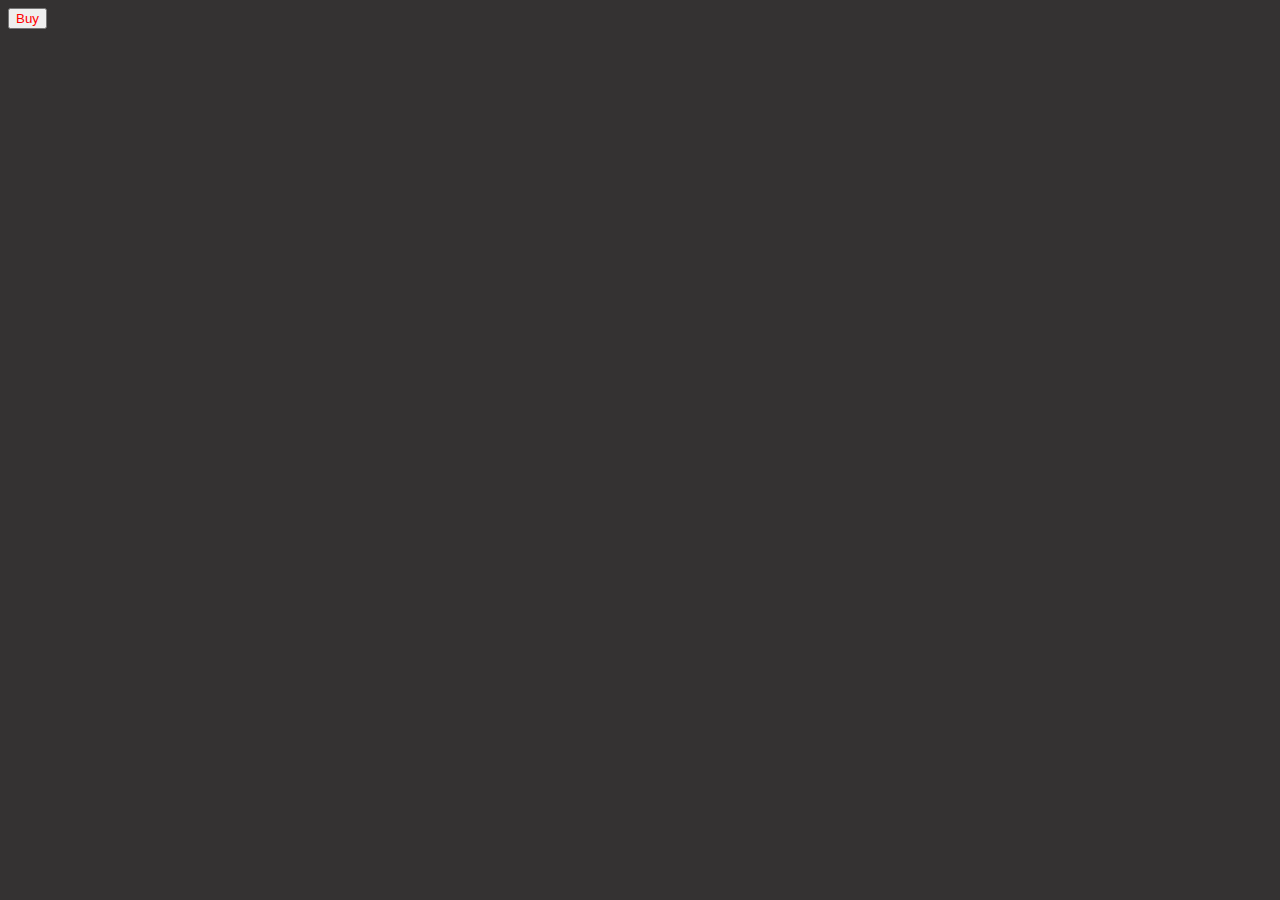
==== index.html @ 2ce54763 "Т" ====
<!DOCTYPE html>
<html lang="en">
<head>
    <meta charset="UTF-8">
    <meta name="viewport" content="width=device-width, initial-scale=1.0">
    <title>Document</title>
</head>
<link rel="stylesheet" href="style.css">
<body>
    <header>
        <button>Buy</button>
    </header>
</body>
</html>
---- style.css ----
body {
  background-color: rgb(52, 50, 50);
}

button {
  color: red;
}/*# sourceMappingURL=style.css.map */
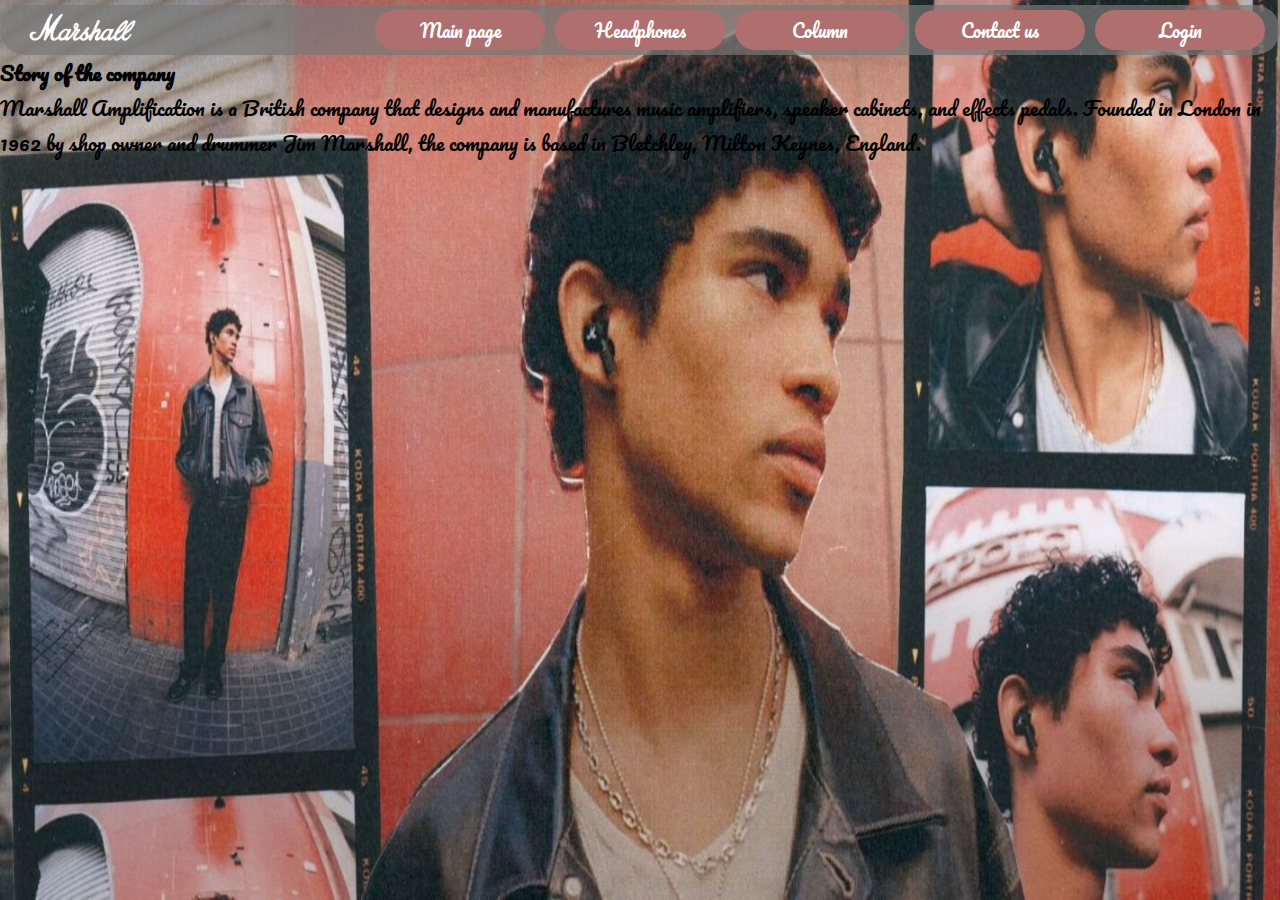
==== commit 53631234: "Main page" ====
--- a/index.html
+++ b/index.html
@@ -4,11 +4,31 @@
     <meta charset="UTF-8">
     <meta name="viewport" content="width=device-width, initial-scale=1.0">
     <title>Document</title>
+    <link rel="stylesheet" href="style.css">
 </head>
-<link rel="stylesheet" href="style.css">
 <body>
+    
     <header>
-        <button>Buy</button>
+        <div class="logo">
+            <img src="/img/original.png" alt="logo">
+        </div>
+        
+        <button class="menu-toggle" aria-label="Открыть меню">☰</button>
+        
+        <nav class="menu">
+            <div class="all"><button>Main page</button></div>
+            <div class="man"><button>Headphones</button></div>
+            <div class="children"><button>Column</button></div>
+            <div class="contact"><button>Contact us</button></div>
+            <div class="login"><button>Login</button></div>
+        </nav>
     </header>
+    <div class="story">
+        <h1>Story of the company</h1>
+        <div class="story-main">
+            Marshall Amplification is a British company that designs and manufactures music amplifiers, speaker cabinets, and effects pedals. Founded in London in 1962 by shop owner and drummer Jim Marshall, the company is based in Bletchley, Milton Keynes, England.
+        </div>
+    </div>
+    <script src="SkriptMain.js"></script>
 </body>
-</html>+</html>
--- a/style.css
+++ b/style.css
@@ -1,7 +1,92 @@
-body {
-  background-color: rgb(52, 50, 50);
+
+@import url('https://fonts.googleapis.com/css2?family=Pacifico&display=swap');
+* {
+  margin: 0;
+  padding: 0;
+  box-sizing: border-box;
+  font-family: "Pacifico", serif;
+  font-size: 20px;
 }
 
-button {
-  color: red;
-}/*# sourceMappingURL=style.css.map */+body {
+  background-image: url('/img/download (3).jpeg');
+  background-size: cover;
+  background-position: center;
+  background-repeat: no-repeat;
+  background-attachment: fixed;
+}
+
+header {
+  padding: 15px;
+  display: flex;
+  justify-content: space-between;
+  align-items: center;
+  background-color: rgba(119, 119, 119, 0.7);
+  height: 50px;
+  border-radius: 50px;
+  margin-top: 5px;
+}
+
+img {
+  position: fixed;
+  margin-top: -22px;
+  margin-left: 10px;
+  height: 40px;
+  width: auto;
+}
+
+.menu {
+  display: flex;
+  gap: 10px;
+}
+
+.menu button {
+  background-color: #b06f6f;
+  color: white;
+  border: none;
+  border-radius: 20px;
+  padding: 5px 12px;
+  cursor: pointer;
+  transition: background-color 0.3s ease;
+  font-size: 18px;
+  height: 40px;
+  width: 170px;
+}
+
+.menu button:hover {
+  background-color: #894040;
+}
+
+.menu button:focus {
+  outline: none;
+}
+
+.menu-toggle {
+  display: none; 
+  background: none;
+  border: none;
+  font-size: 24px;
+  cursor: pointer;
+  color: white;
+}
+
+@media (max-width: 1080px) {
+  .menu {
+    display: none; 
+    flex-direction: column;
+    position: absolute;
+    top: 60px;
+    right: 20px;
+    background-color: rgba(119, 119, 119, 0.9);
+    border-radius: 10px;
+    padding: 10px;
+  }
+
+  .menu.active {
+    display: flex; 
+  }
+
+  .menu-toggle {
+    display: block; 
+  }
+}
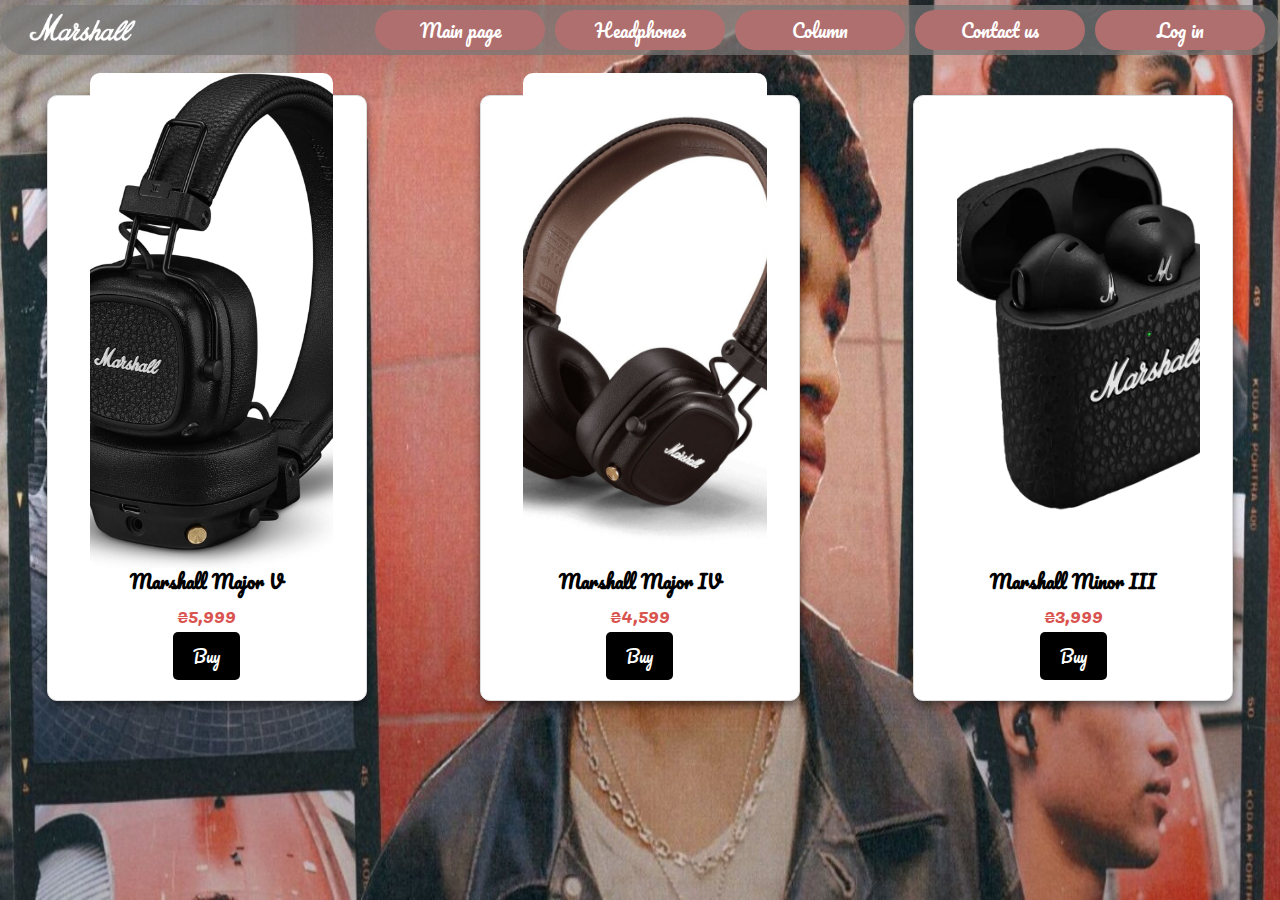
==== commit 91c81ed0: "New updaye" ====
--- a/index.html
+++ b/index.html
@@ -3,7 +3,7 @@
 <head>
     <meta charset="UTF-8">
     <meta name="viewport" content="width=device-width, initial-scale=1.0">
-    <title>Document</title>
+    <title>Marshall shop</title>
     <link rel="stylesheet" href="style.css">
 </head>
 <body>
@@ -16,19 +16,51 @@
         <button class="menu-toggle" aria-label="Открыть меню">☰</button>
         
         <nav class="menu">
-            <div class="all"><button>Main page</button></div>
-            <div class="man"><button>Headphones</button></div>
+            <a href="index.html">
+            <div class="all"><button>Main page</button></div></a>
+            <a href="heaphones.html">
+            <div class="man"><button>Headphones</button></div></a>
             <div class="children"><button>Column</button></div>
             <div class="contact"><button>Contact us</button></div>
-            <div class="login"><button>Login</button></div>
+            <div class="login"><button>Log in</button></div>
         </nav>
     </header>
-    <div class="story">
-        <h1>Story of the company</h1>
-        <div class="story-main">
-            Marshall Amplification is a British company that designs and manufactures music amplifiers, speaker cabinets, and effects pedals. Founded in London in 1962 by shop owner and drummer Jim Marshall, the company is based in Bletchley, Milton Keynes, England.
+    <div class="container">
+        <div class="product-card">
+            <div class="image-container">
+                <img src="img/marshall-major-v-black-01.jpg" alt="Marshall Major IV">
+            </div>
+            <div class="product-info">
+                <div class="product-title">Marshall Major V</div>
+                <div class="product-price">₴5,999</div>
+                <a href="https://www.youtube.com/watch?v=1qdSeXI0q-U&ab_channel=%D0%9C%D0%93%D0%95BRAWl" class="buy-button">Buy</a>
+            </div>
+        </div>
+
+        <div class="product-card">
+            <div class="image-container">
+                <img src="img/major4.jpeg" alt="Marshall Major IV">
+            </div>
+            <div class="product-info">
+                <div class="product-title">Marshall Major IV</div>
+                <div class="product-price">₴4,599</div>
+                <a href="https://www.youtube.com/watch?v=1qdSeXI0q-U&ab_channel=%D0%9C%D0%93%D0%95BRAWl" class="buy-button">Buy</a>
+            </div>
+        </div>
+
+        <div class="product-card">
+            <div class="image-container">
+                <img src="img/navushniki-marshall-headphones-m.png" alt="Marshall Major IV">
+            </div>
+            <div class="product-info">
+                <div class="product-title">Marshall Minor III</div>
+                <div class="product-price">₴3,999</div>
+                <a href="https://www.youtube.com/watch?v=1qdSeXI0q-U&ab_channel=%D0%9C%D0%93%D0%95BRAWl" class="buy-button">Buy</a>
+            </div>
         </div>
     </div>
+
+
     <script src="SkriptMain.js"></script>
 </body>
 </html>
--- a/style.css
+++ b/style.css
@@ -1,4 +1,3 @@
-
 @import url('https://fonts.googleapis.com/css2?family=Pacifico&display=swap');
 * {
   margin: 0;
@@ -90,3 +89,75 @@
     display: block; 
   }
 }
+
+.container {
+  margin-top: 40px;
+  justify-content: space-around;
+  display: flex;
+  gap: 20px;
+}
+
+.product-card {
+  width: 25vw; /* 25% ширини екрану */
+  height: auto; /* Автоматична висота залежно від вмісту */
+  display: flex;
+  flex-direction: column;
+  align-items: center;
+  justify-content: space-between;
+  border: 1px solid #ddd;
+  border-radius: 10px;
+  padding: 10px;
+  background: #fff;
+  box-shadow: 0 4px 8px rgba(0, 0, 0, 0.5);
+  text-align: center;
+}
+
+.image-container {
+  width: 100%;
+  height: 450px; /* Фіксована висота для зображення */
+  display: flex;
+  justify-content: center;
+  align-items: center;
+}
+
+.image-container img {
+  width: 19%;
+  height: 55%;
+  object-fit: cover;
+  border-radius: 10px;
+}
+
+.product-info {
+  width: 100%;
+  height: auto; /* Автоматична висота залежно від вмісту */
+  display: flex;
+  flex-direction: column;
+  justify-content: space-between;
+  align-items: center;
+  padding: 10px 0;
+}
+
+.product-title {
+  font-size: 18px;
+  font-weight: bold;
+}
+
+.product-price {
+  font-size: 20px;
+  color: #d9534f;
+}
+
+.buy-button {
+  display: inline-block;
+  padding: 10px 20px;
+  background: #000;
+  color: #fff;
+  text-decoration: none;
+  border-radius: 5px;
+  font-size: 16px;
+  transition: 0.3s;
+}
+
+.buy-button:hover {
+  background: #444;
+}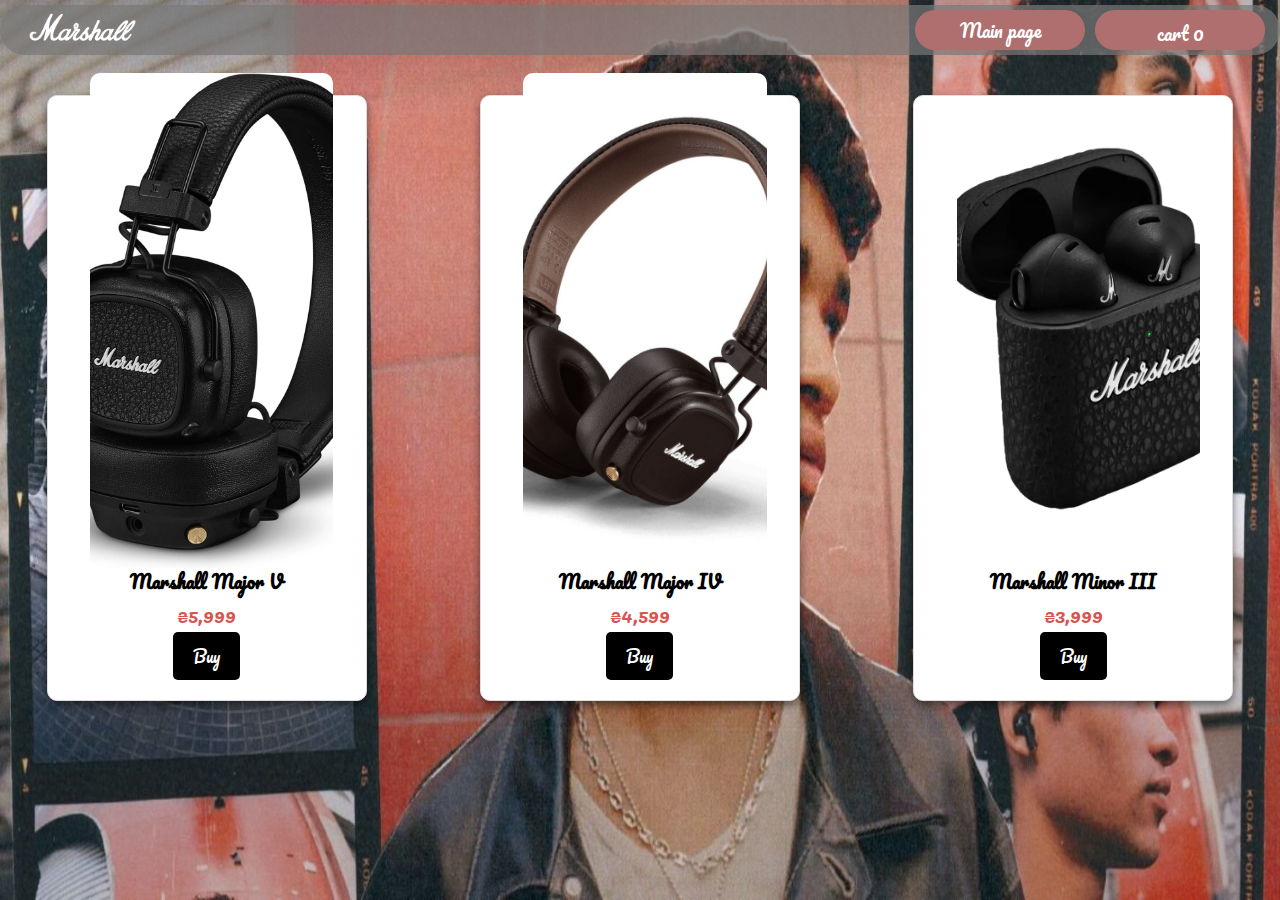
==== commit 3171f63b: "last update" ====
--- a/index.html
+++ b/index.html
@@ -3,11 +3,10 @@
 <head>
     <meta charset="UTF-8">
     <meta name="viewport" content="width=device-width, initial-scale=1.0">
-    <title>Marshall shop</title>
+    <title>Marshall Shop</title>
     <link rel="stylesheet" href="style.css">
 </head>
 <body>
-    
     <header>
         <div class="logo">
             <img src="/img/original.png" alt="logo">
@@ -17,14 +16,14 @@
         
         <nav class="menu">
             <a href="index.html">
-            <div class="all"><button>Main page</button></div></a>
-            <a href="heaphones.html">
-            <div class="man"><button>Headphones</button></div></a>
-            <div class="children"><button>Column</button></div>
-            <div class="contact"><button>Contact us</button></div>
-            <div class="login"><button>Log in</button></div>
+                <div class="all"><button>Main page</button></div>
+            </a>
+            <a href="cart.html">
+                <div class="login"><button id="cart-button">cart <span id="cart-count">0</span></button></div>
+            </a>
         </nav>
     </header>
+
     <div class="container">
         <div class="product-card">
             <div class="image-container">
@@ -33,7 +32,7 @@
             <div class="product-info">
                 <div class="product-title">Marshall Major V</div>
                 <div class="product-price">₴5,999</div>
-                <a href="https://www.youtube.com/watch?v=1qdSeXI0q-U&ab_channel=%D0%9C%D0%93%D0%95BRAWl" class="buy-button">Buy</a>
+                <a href="#" class="buy-button" data-id="1" data-title="Marshall Major V" data-price="5999" data-image="img/marshall-major-v-black-01.jpg">Buy</a>
             </div>
         </div>
 
@@ -44,7 +43,7 @@
             <div class="product-info">
                 <div class="product-title">Marshall Major IV</div>
                 <div class="product-price">₴4,599</div>
-                <a href="https://www.youtube.com/watch?v=1qdSeXI0q-U&ab_channel=%D0%9C%D0%93%D0%95BRAWl" class="buy-button">Buy</a>
+                <a href="#" class="buy-button" data-id="2" data-title="Marshall Major IV" data-price="4599" data-image="img/major4.jpeg">Buy</a>
             </div>
         </div>
 
@@ -55,12 +54,11 @@
             <div class="product-info">
                 <div class="product-title">Marshall Minor III</div>
                 <div class="product-price">₴3,999</div>
-                <a href="https://www.youtube.com/watch?v=1qdSeXI0q-U&ab_channel=%D0%9C%D0%93%D0%95BRAWl" class="buy-button">Buy</a>
+                <a href="#" class="buy-button" data-id="3" data-title="Marshall Minor III" data-price="3999" data-image="img/navushniki-marshall-headphones-m.png">Buy</a>
             </div>
         </div>
     </div>
 
-
     <script src="SkriptMain.js"></script>
 </body>
-</html>
+</html>